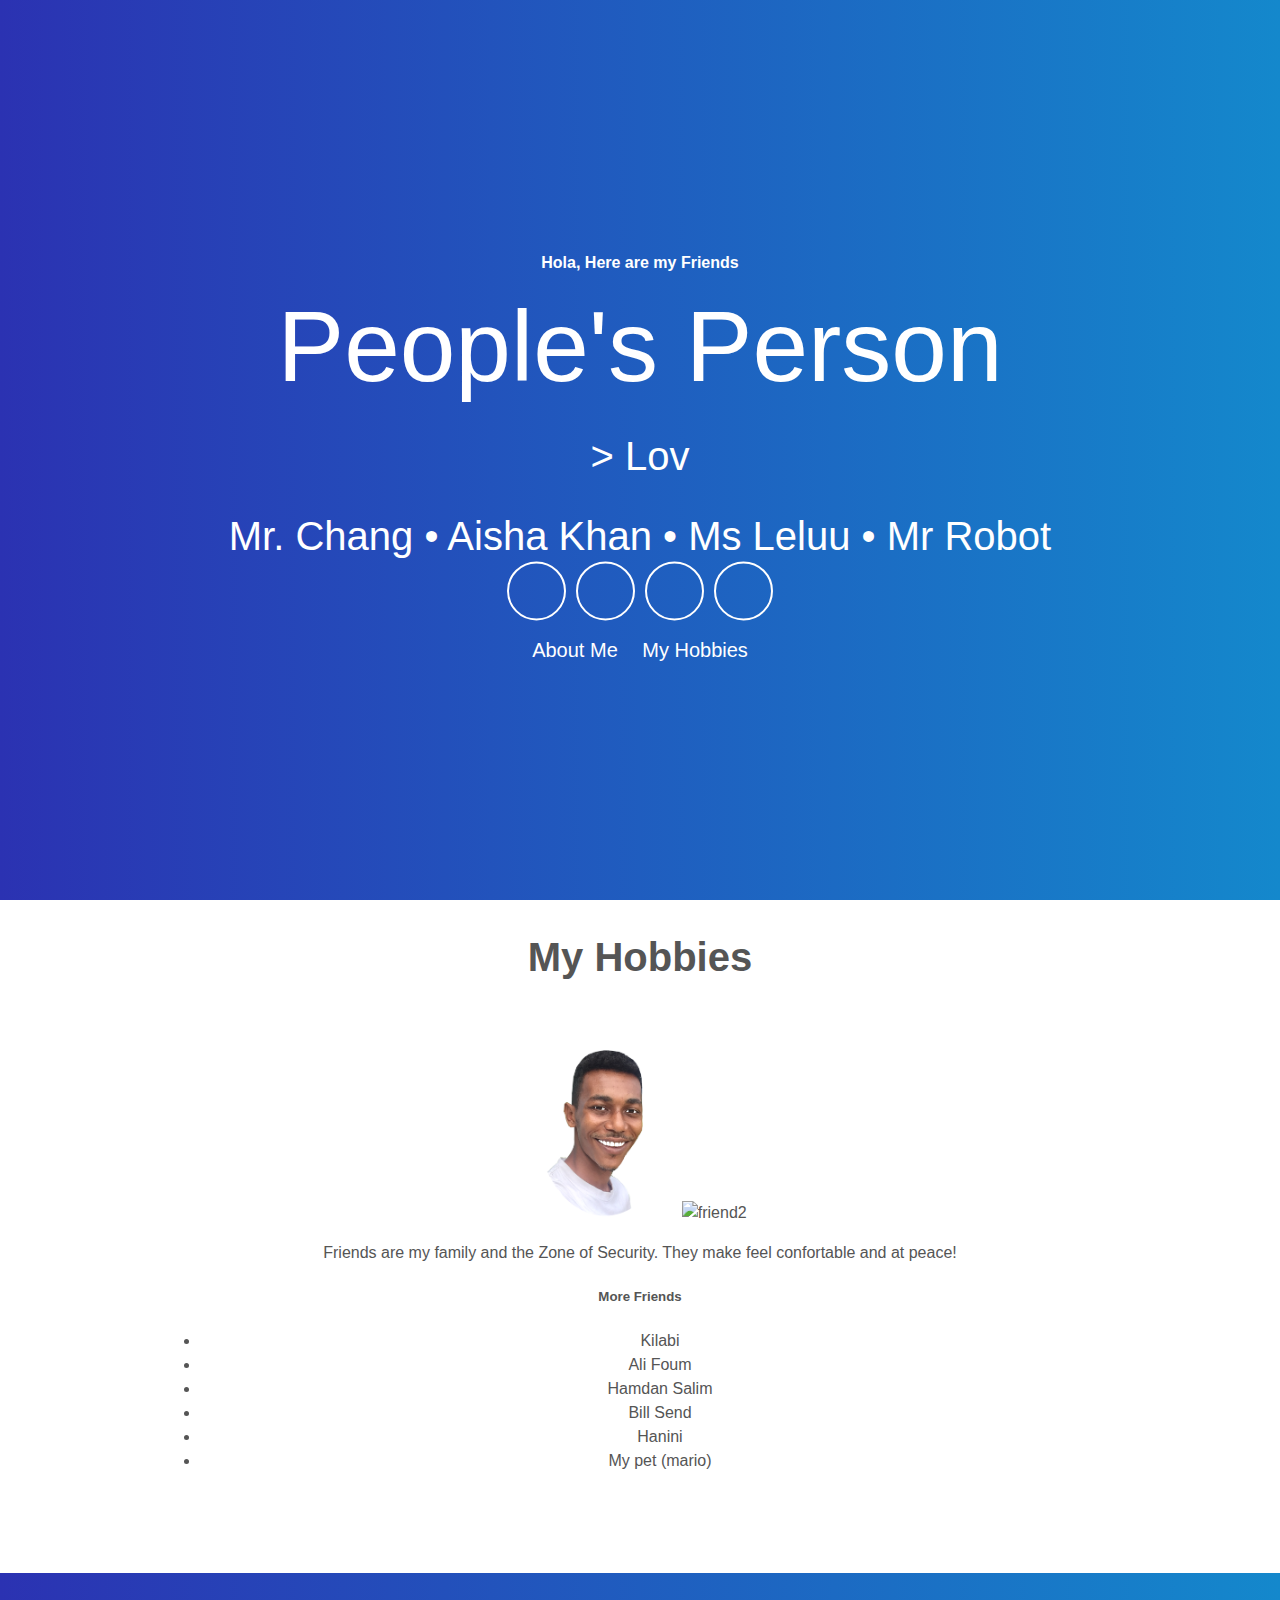
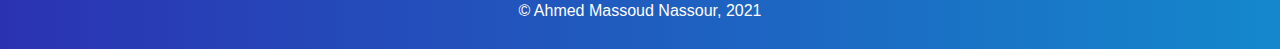
==== friends.html @ 488003af "1st publish" ====
<!DOCTYPE html>
<html lang="en">
  <head>
  
    <!-- Webpage Logo -->
    <link rel="shortcut icon" href="./assets/img/avatarMe.png" />
    <!-- Webpage Title -->
    <title>Friends</title>
    <!-- Import CSS: Main Stylesheet -->
    <link rel="stylesheet" href="./assets/css/main.css" />
  </head>

  <body>
    <div id="particles-js">
      <div class="header">
        
        <h1><h4>Hola, Here are my Friends </h4>
          <span class="site-title"> People's Person</span>
          <div class="site-description"><p id="typed"></p></div>
          <span class="site-description"
            >Mr. Chang • Aisha Khan • Ms Leluu • Mr Robot</span
          >
        </h1>
        <div class="header-icons">
          <a
            aria-label="My LinkedIn Profile"
            target="_blank"
            href="https://www.linkedin.com/in/ahmanPg-xxx/"
          >
            <i class="icon fa fa-linkedin" aria-hidden="true"></i>
          </a>
          <a
            aria-label="My Github Profile"
            target="_blank"
            href="https://github.com/ahmanPg"
          >
            <i class="icon fa fa-github-alt" aria-hidden="true"></i>
          </a>
          <a
            aria-label="My Résumé"
            target="_blank"
            href="./assets/my_resume.pdf"></a>
           
            <i class="icon fa fa fa-file-pdf-o" aria-hidden="true"></i>
          </a>
          <a
            aria-label="Send Email"
            href="mailto:ahmanmassoud@gmail.com"
            target="_blank"
            ><i class="icon fa fa-envelope"></i
          ></a>
        </div>
        <div class="header-links">
          <a class="link" href="index.html" data-scroll>About Me</a>
          <a class="link" href="interests.html" data-scroll>My Hobbies</a>
        </div>
      </div>
    </div>

    <!-- About Section -->
    <section id="about">
      <div class="user-details">
        <h1>My Hobbies</h1>
        <img
            src="./assets/img/Professionalim2.png"
            alt="friend1"
          width="15%"
        />
        <img
            src="./assets/img/leluu.JPG"
            alt="friend2"
            width="15%"
        />
        <p>
            Friends are my family and the Zone of Security. They make feel confortable and at peace!
        </p>
        <h5>More Friends</h5>
       <ul>
           <li>Kilabi</li>
           <li>Ali Foum</li>
           <li>Hamdan Salim</li>
           <li>Bill Send</li>
           <li>Hanini</li>
           <li>My pet (mario)</li>
       </ul>
      </div>
    </section>

    <!-- Footer -->
    <footer class="footer">
      <p>&copy; Ahmed Massoud Nassour, 2021</p>
    </footer>

    <!-- Import JS: Typed.js -->
    <script src="./assets/js/typed.js"></script>
    <script>
      var typed = new Typed("#typed", {
        strings: ["> Loving", "> Carering", "> Loyal", "> Relereble", 
        "> Fun", "> Crazy", "> Amazing", "> FRIEND!"],
        typeSpeed: 100,
        backSpeed: 100,
        backDelay: 1000,
        loop: true,
        showCursor: false,
        contentType: null,
      });
    </script>
    <!-- Import JS: Main Script -->
    <script src="./assets/js/main.js"></script>
  </body>
</html>
---- assets/css/main.css ----
ima/*! normalize.css v7.0.0 | MIT License | github.com/necolas/normalize.css */
html {
    line-height: 1.15;
    -ms-text-size-adjust: 100%;
    -webkit-text-size-adjust: 100%
}

body {
    margin: 0;
    padding: 0;
    font-size: 100%;
    line-height: 1.5;
    color: #555;
    font-family: 'Nunito Sans', sans-serif
}


h1 {
    margin: .67em 0;
    font-size: 2.5rem;
}

figure {
    margin: 1em 40px
}

hr {
    box-sizing: content-box;
    height: 0;
    overflow: visible
}



[type=checkbox],
[type=radio],
legend {
    box-sizing: border-box;
    padding: 0
}

[type=number]::-webkit-inner-spin-button,
[type=number]::-webkit-outer-spin-button {
    height: auto
}

[type=search] {
    -webkit-appearance: textfield;
    outline-offset: -2px
}

[type=search]::-webkit-search-cancel-button,
[type=search]::-webkit-search-decoration {
    -webkit-appearance: none
}

::-webkit-file-upload-button {
    -webkit-appearance: button;
    font: inherit
}

summary {
    display: list-item
}

[hidden],
template {
    display: none
}

/*!
 *  Font Awesome 4.7.0 by @davegandy - http://fontawesome.io - @fontawesome
 *  License - http://fontawesome.io/license (Font: SIL OFL 1.1, CSS: MIT License)
 */
@-webkit-keyframes fa-spin {
    0% {
        -webkit-transform: rotate(0deg);
        transform: rotate(0deg)
    }

    to {
        -webkit-transform: rotate(359deg);
        transform: rotate(359deg)
    }
}

@keyframes fa-spin {
    0% {
        -webkit-transform: rotate(0deg);
        transform: rotate(0deg)
    }

    to {
        -webkit-transform: rotate(359deg);
        transform: rotate(359deg)
    }
}

@-webkit-keyframes pulse {

    0%,
    to {
        -ms-filter: "progid:DXImageTransform.Microsoft.Alpha(Opacity=40)";
        filter: alpha(opacity=40);
        opacity: .4;
        top: 0
    }

    50% {
        -ms-filter: none;
        -webkit-filter: none;
        filter: none;
        opacity: 1;
        top: -10px
    }
}

@keyframes pulse {

    0%,
    to {
        -ms-filter: "progid:DXImageTransform.Microsoft.Alpha(Opacity=40)";
        filter: alpha(opacity=40);
        opacity: .4;
        top: 0
    }

    50% {
        -ms-filter: none;
        -webkit-filter: none;
        filter: none;
        opacity: 1;
        top: -10px
    }
}


.fa {
    display: inline-block;
    font: 14px/1 FontAwesome;
    font-size: inherit;
    text-rendering: auto;
    -webkit-font-smoothing: antialiased;
    -moz-osx-font-smoothing: grayscale
}
.fa-envelope:before {
    content: "\f0e0"
}

.fa-linkedin:before {
    content: "\f0e1"
}

.fa-github-alt:before {
    content: "\f113"
}

.fa-file-pdf-o:before {
    content: "\f1c1"
}


#particles-js {
    background: #1488CC;
    /* fallback for old browsers */
    background: -webkit-linear-gradient(to right, #2B32B2, #1488CC);
    /* Chrome 10-25, Safari 5.1-6 */
    background: linear-gradient(to right, #2B32B2, #1488CC);
    /* W3C, IE 10+/ Edge, Firefox 16+, Chrome 26+, Opera 12+, Safari 7+ */

    display: flex;
    vertical-align: bottom;
    width: 100%;
    min-height: 100vh;
    background-repeat: no-repeat;
    background-size: cover;
    background-attachment: fixed
}

#particles-js .particles-js-canvas-el {
    width: 100% !important;
    height: 100vh !important
}

.header {
    z-index: 1;
    text-align: center;
    color: #fff;
    position: absolute;
    font-family: 'Rubik', sans-serif;
    width: 80%;
    top: 50%;
    left: 50%;
    margin: 0 auto;
    -webkit-transform: translate(-50%, -50%);
    transform: translate(-50%, -50%)
}

.header .site-title {
    font-size: 35px;
    display: block;
    line-height: 1;
    color: #fff;
}

@media only screen and (min-width:550px) {
    .header .site-title {
        margin: 0;
        font-size: 100px
    }
}

.header .site-description {
    font-size: 20px;
    display: block;
    line-height: 1;
    color: #fff;
    margin-top: 10px
}

@media only screen and (min-width:550px) {
    .header .site-description {
        font-size: 40px
    }
}

.header-links {
    margin: 10px
}

.header-links .link {
    color: #fff;
    text-decoration: none;
    font-size: 15px;
    margin: 10px
}

@media only screen and (min-width:550px) {
    .header-links .link {
        font-size: 20px
    }
}

.header-icons {
    display: flex;
    justify-content: center;
    text-align: center
}

.down,
.header-icons .icon {
    color: #fff;
    text-align: center
}

.header-icons .icon {
    height: 20px;
    padding: 10px;
    border-radius: 50%;
    border: 2px solid #fff;
    transition: all .7s;
    width: 20px;
    font-size: 20px;
    margin: 5px
}

.header-icons .icon:active,
.header-icons .icon:hover {
    color: #1488CC;
    background: #fff
}

@media only screen and (min-width:550px) {
    .header-icons .icon {
        width: 35px;
        height: 35px;
        font-size: 35px
    }
}

#about {
    width: 90%;
    margin: 0 auto;
    max-width: 960px
}


.user-details {
    text-align: center;
    margin: 5px auto
}


.footer {
    background: #1488CC;
    /* fallback for old browsers */
    background: -webkit-linear-gradient(to right, #2B32B2, #1488CC);
    /* Chrome 10-25, Safari 5.1-6 */
    background: linear-gradient(to right, #2B32B2, #1488CC);
    /* W3C, IE 10+/ Edge, Firefox 16+, Chrome 26+, Opera 12+, Safari 7+ */
    padding: 10px 0;
    margin-top: 100px;
    text-align: center;
    color: #fff
}

.footer .love {
    color: red
}

.footer a {
    text-decoration: none;
    margin: 0;
    color: #fff
}
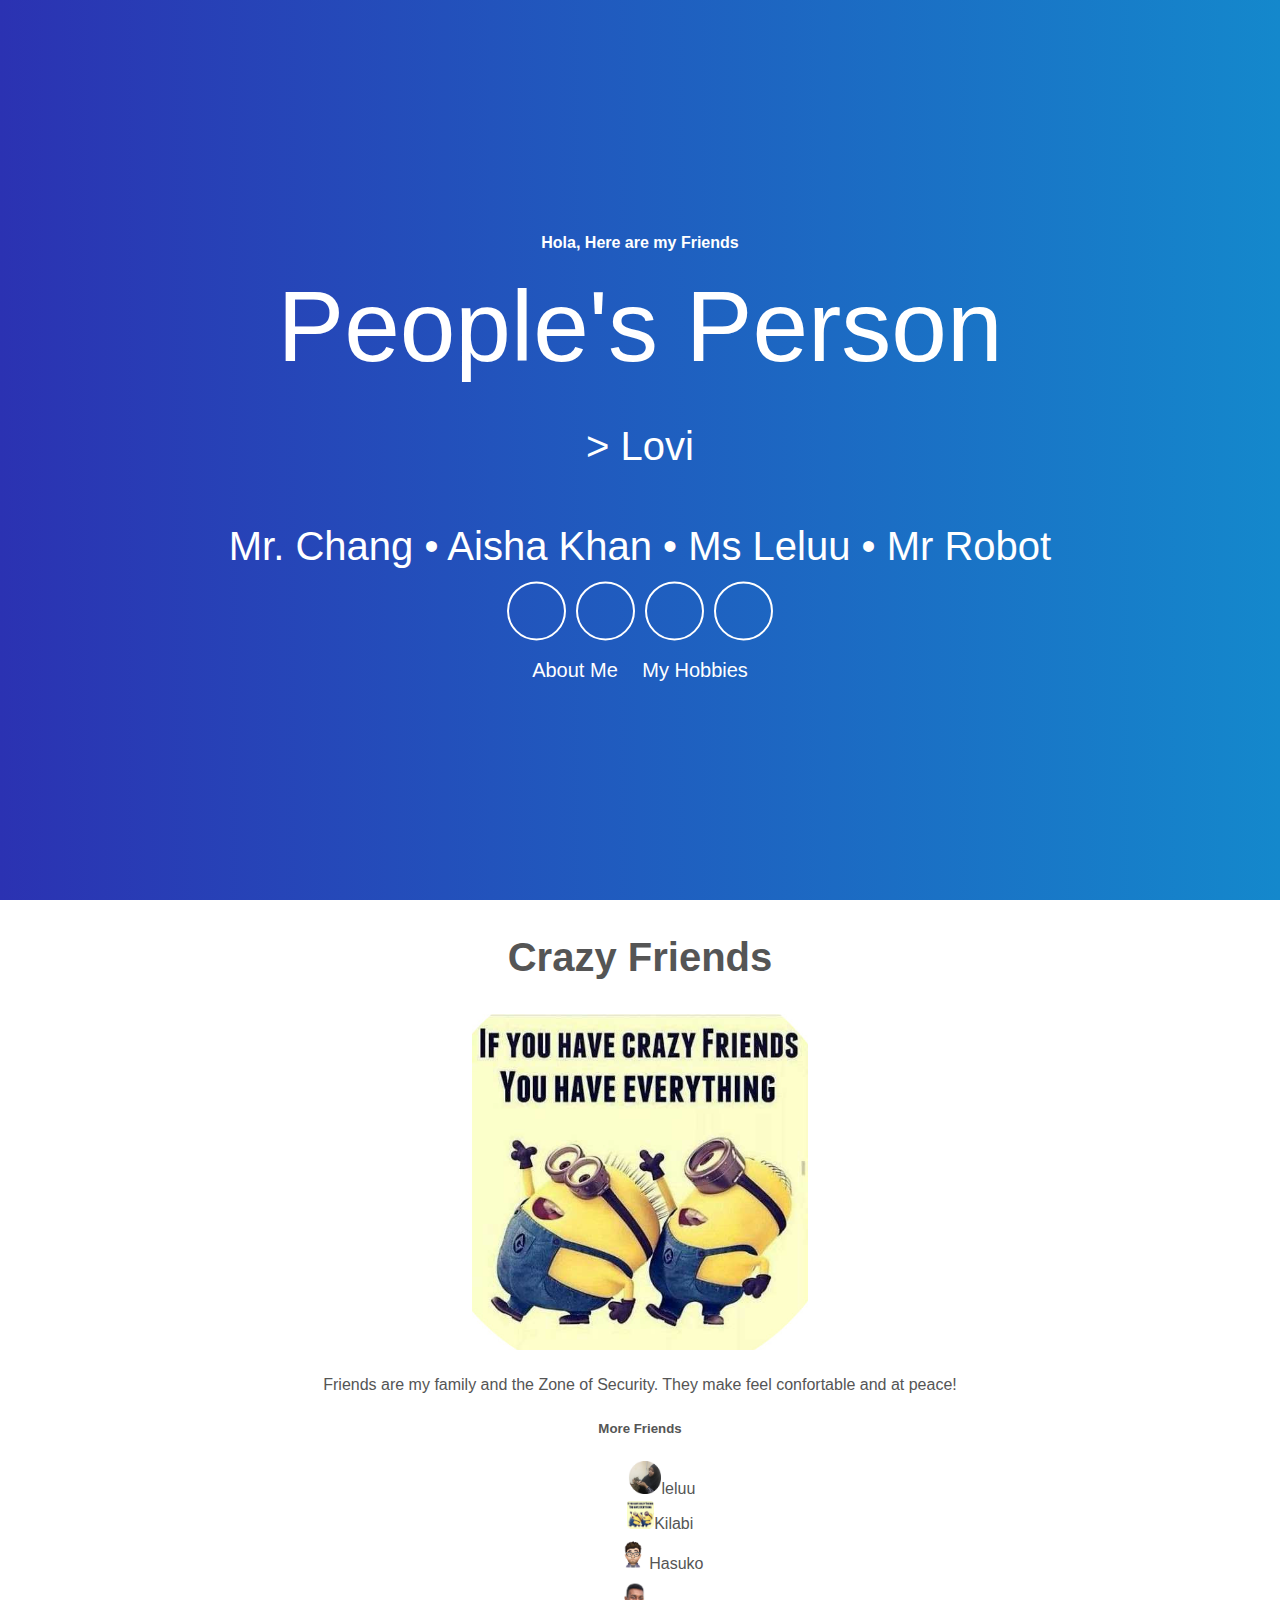
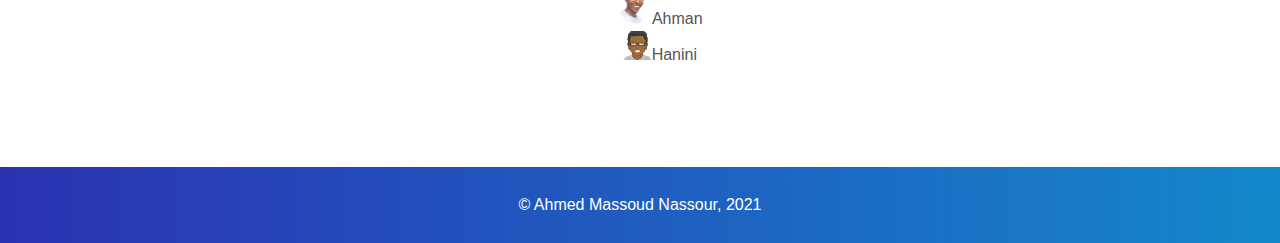
==== commit 1eb2843c: "2st publish" ====
--- a/friends.html
+++ b/friends.html
@@ -1,111 +1,91 @@
 <!DOCTYPE html>
 <html lang="en">
-  <head>
-  
-    <!-- Webpage Logo -->
-    <link rel="shortcut icon" href="./assets/img/avatarMe.png" />
-    <!-- Webpage Title -->
-    <title>Friends</title>
-    <!-- Import CSS: Main Stylesheet -->
-    <link rel="stylesheet" href="./assets/css/main.css" />
-  </head>
 
-  <body>
-    <div id="particles-js">
-      <div class="header">
-        
-        <h1><h4>Hola, Here are my Friends </h4>
-          <span class="site-title"> People's Person</span>
-          <div class="site-description"><p id="typed"></p></div>
-          <span class="site-description"
-            >Mr. Chang • Aisha Khan • Ms Leluu • Mr Robot</span
-          >
-        </h1>
-        <div class="header-icons">
-          <a
-            aria-label="My LinkedIn Profile"
-            target="_blank"
-            href="https://www.linkedin.com/in/ahmanPg-xxx/"
-          >
-            <i class="icon fa fa-linkedin" aria-hidden="true"></i>
-          </a>
-          <a
-            aria-label="My Github Profile"
-            target="_blank"
-            href="https://github.com/ahmanPg"
-          >
-            <i class="icon fa fa-github-alt" aria-hidden="true"></i>
-          </a>
-          <a
-            aria-label="My Résumé"
-            target="_blank"
-            href="./assets/my_resume.pdf"></a>
-           
-            <i class="icon fa fa fa-file-pdf-o" aria-hidden="true"></i>
-          </a>
-          <a
-            aria-label="Send Email"
-            href="mailto:ahmanmassoud@gmail.com"
-            target="_blank"
-            ><i class="icon fa fa-envelope"></i
-          ></a>
+<head>
+
+  <!-- Webpage Logo -->
+  <link rel="shortcut icon" href="./assets/img/avatarMe.png" />
+  <!-- Webpage Title -->
+  <title>Friends</title>
+  <!-- Import CSS: Main Stylesheet -->
+  <link rel="stylesheet" href="./assets/css/main.css" />
+</head>
+
+<body>
+  <div id="particles-js">
+    <div class="header">
+
+      <h1>
+        <h4>Hola, Here are my Friends </h4>
+        <span class="site-title"> People's Person</span>
+        <div class="site-description">
+          <p id="typed"></p>
         </div>
-        <div class="header-links">
-          <a class="link" href="index.html" data-scroll>About Me</a>
-          <a class="link" href="interests.html" data-scroll>My Hobbies</a>
-        </div>
+        <span class="site-description">Mr. Chang • Aisha Khan • Ms Leluu • Mr Robot</span>
+      </h1>
+      <div class="header-icons">
+        <a aria-label="My LinkedIn Profile" target="_blank" href="https://www.linkedin.com/in/ahmanPg-xxx/">
+          <i class="icon fa fa-linkedin" aria-hidden="true"></i>
+        </a>
+        <a aria-label="My Github Profile" target="_blank" href="https://github.com/ahmanPg">
+          <i class="icon fa fa-github-alt" aria-hidden="true"></i>
+        </a>
+        <a aria-label="My Résumé" target="_blank" href="./assets/my_resume.pdf"></a>
+
+        <i class="icon fa fa fa-file-pdf-o" aria-hidden="true"></i>
+        </a>
+        <a aria-label="Send Email" href="mailto:ahmanmassoud@gmail.com" target="_blank"><i
+            class="icon fa fa-envelope"></i></a>
+      </div>
+      <div class="header-links">
+        <a class="link" href="index.html" data-scroll>About Me</a>
+        <a class="link" href="interests.html" data-scroll>My Hobbies</a>
       </div>
     </div>
+  </div>
 
-    <!-- About Section -->
-    <section id="about">
-      <div class="user-details">
-        <h1>My Hobbies</h1>
-        <img
-            src="./assets/img/Professionalim2.png"
-            alt="friend1"
-          width="15%"
-        />
-        <img
-            src="./assets/img/leluu.JPG"
-            alt="friend2"
-            width="15%"
-        />
-        <p>
-            Friends are my family and the Zone of Security. They make feel confortable and at peace!
-        </p>
-        <h5>More Friends</h5>
-       <ul>
-           <li>Kilabi</li>
-           <li>Ali Foum</li>
-           <li>Hamdan Salim</li>
-           <li>Bill Send</li>
-           <li>Hanini</li>
-           <li>My pet (mario)</li>
-       </ul>
-      </div>
-    </section>
+  <!-- About Section -->
+  <section id="about">
+    <div class="user-details">
+      <h1>Crazy Friends</h1>
+      <img src="./assets/img/crazy_friends.jpg" alt="friend0" width="35%" />
+      <!-- <img src="/assets/img/leluu.JPG" alt="friend1" width="15%" /> 
+      <img src="./assets/img/sad_friend.jpg" alt="friend2" width="15%" /> -->
+      <p>
+        Friends are my family and the Zone of Security. They make feel confortable and at peace!
+      </p>
+      <h5>More Friends</h5>
+      <ul>
+        <li class="friends-list"><img style="width: 4%;" src="./assets/img/leluu.JPG" alt="icon">leluu</li>
+        <li class="friends-list"><img style="width: 5%;" src="./assets/img/crazy_friends.jpg" alt="icon">Kilabi</li>
+        <li class="friends-list"><img style="width: 5%;" src="./assets/img/sad_friend.png" alt="icon">Hasuko</li>
+        <li class="friends-list"><img style="width: 5%;" src="./assets/img/Professionalim2.png" alt="icon">Ahman</li>
+        <li class="friends-list"><img style="width: 11%;" src="./assets/img/avatarMe.png" alt="icon">Hanini</li>
+      </ul>
+    </div>
+  </section>
 
-    <!-- Footer -->
-    <footer class="footer">
-      <p>&copy; Ahmed Massoud Nassour, 2021</p>
-    </footer>
+  <!-- Footer -->
+  <footer class="footer">
+    <p>&copy; Ahmed Massoud Nassour, 2021</p>
+  </footer>
 
-    <!-- Import JS: Typed.js -->
-    <script src="./assets/js/typed.js"></script>
-    <script>
-      var typed = new Typed("#typed", {
-        strings: ["> Loving", "> Carering", "> Loyal", "> Relereble", 
+  <!-- Import JS: Typed.js -->
+  <script src="./assets/js/typed.js"></script>
+  <script>
+    var typed = new Typed("#typed", {
+      strings: ["> Loving", "> Carering", "> Loyal", "> Relereble",
         "> Fun", "> Crazy", "> Amazing", "> FRIEND!"],
-        typeSpeed: 100,
-        backSpeed: 100,
-        backDelay: 1000,
-        loop: true,
-        showCursor: false,
-        contentType: null,
-      });
-    </script>
-    <!-- Import JS: Main Script -->
-    <script src="./assets/js/main.js"></script>
-  </body>
-</html>
+      typeSpeed: 100,
+      backSpeed: 100,
+      backDelay: 1000,
+      loop: true,
+      showCursor: false,
+      contentType: null,
+    });
+  </script>
+  <!-- Import JS: Main Script -->
+  <script src="./assets/js/main.js"></script>
+</body>
+
+</html>--- a/assets/css/main.css
+++ b/assets/css/main.css
@@ -167,7 +167,6 @@
     /* Chrome 10-25, Safari 5.1-6 */
     background: linear-gradient(to right, #2B32B2, #1488CC);
     /* W3C, IE 10+/ Edge, Firefox 16+, Chrome 26+, Opera 12+, Safari 7+ */
-
     display: flex;
     vertical-align: bottom;
     width: 100%;
@@ -210,13 +209,6 @@
     }
 }
 
-.header .site-description {
-    font-size: 20px;
-    display: block;
-    line-height: 1;
-    color: #fff;
-    margin-top: 10px
-}
 
 @media only screen and (min-width:550px) {
     .header .site-description {
@@ -289,6 +281,24 @@
     text-align: center;
     margin: 5px auto
 }
+.friends-list {
+    list-style-type: none;
+    margin-left:0px;
+    padding-left:0px;
+    display: inline-block;
+    }
+    
+    .friends-list img
+    {
+    float:center;
+    }
+    
+    .service-list p,.service-list h3 {
+    text-align: right; 
+    display:inline-block;
+    padding: 0;
+    }
+    
 
 
 .footer {
